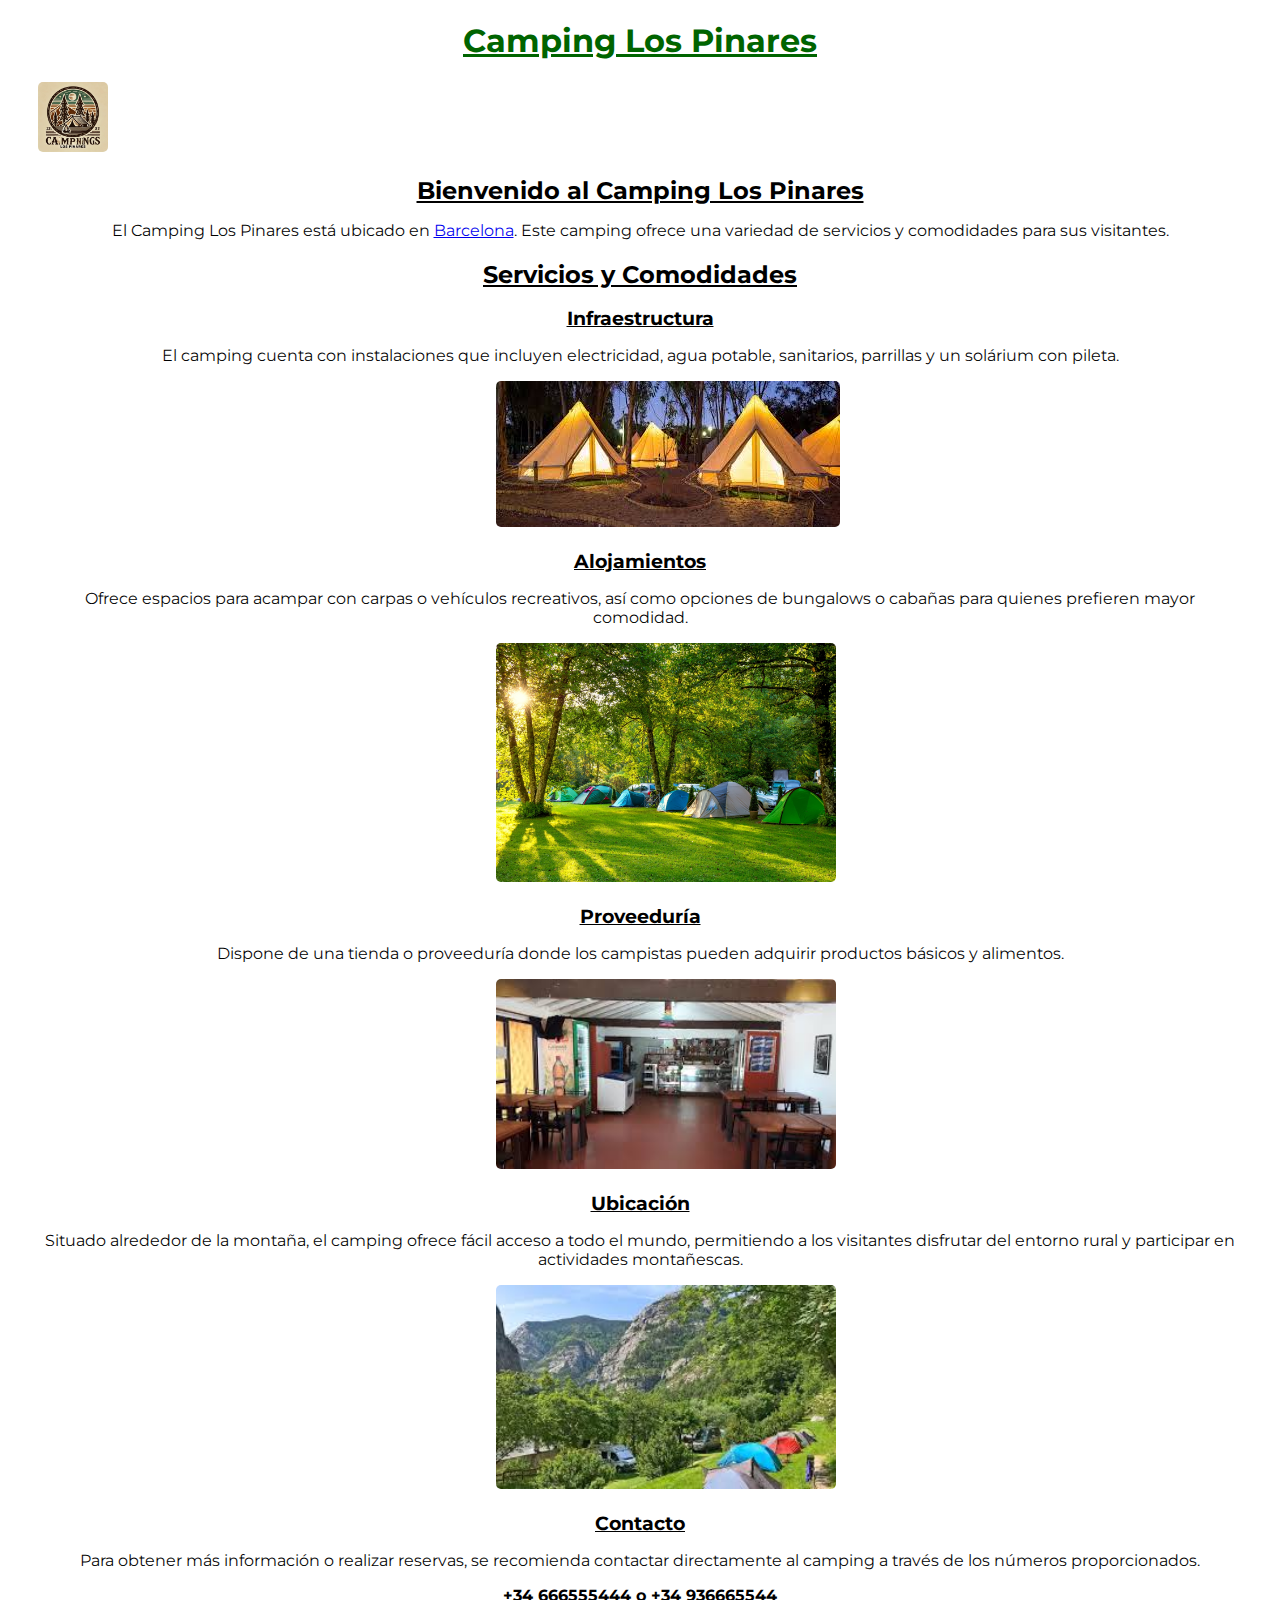
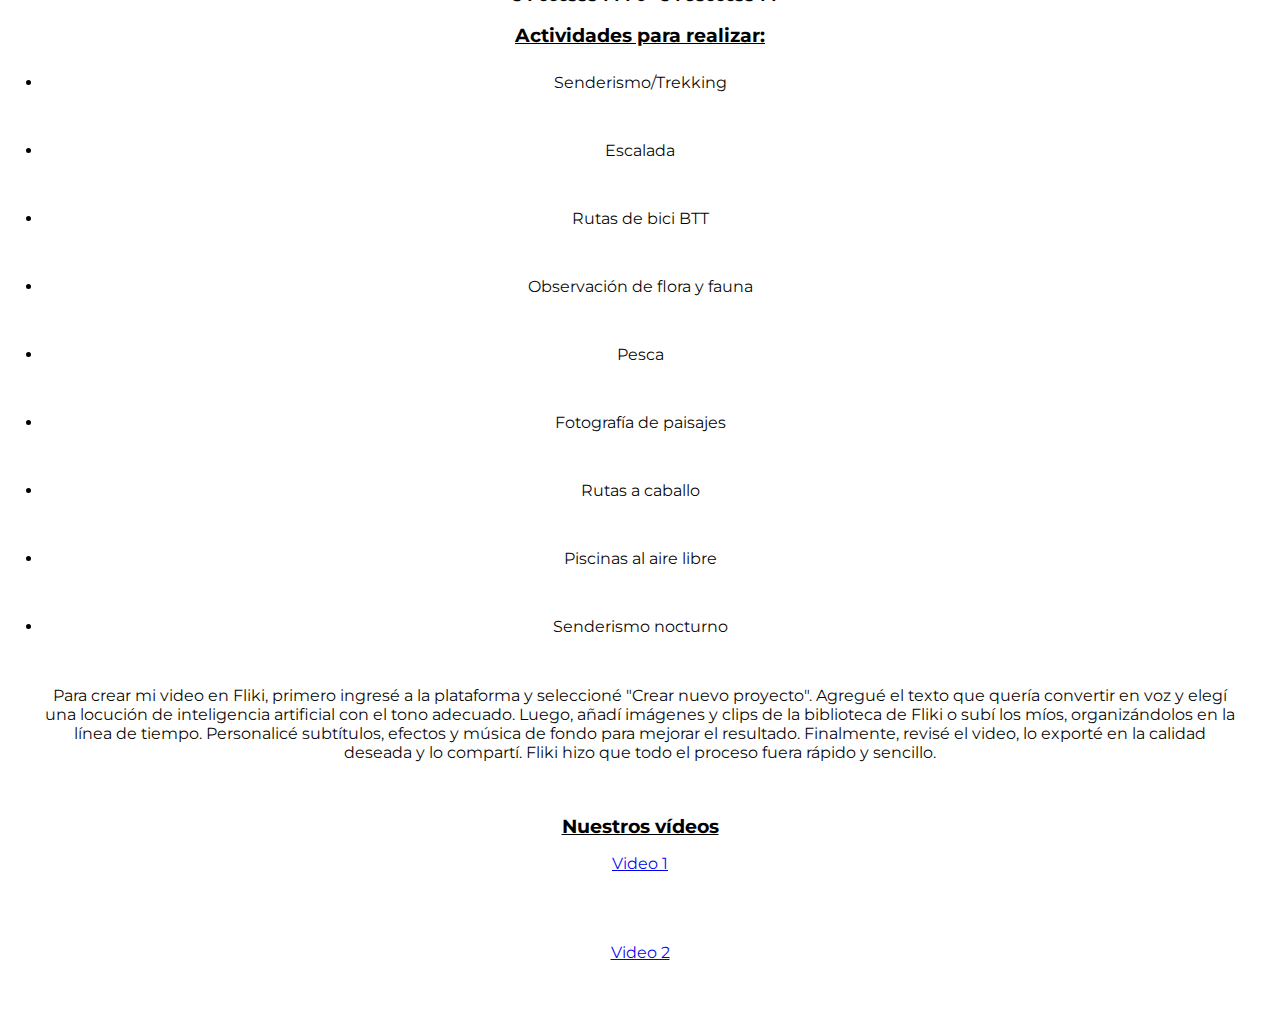
==== index.html @ 94fa78ee "Añadido CSS" ====
<!DOCTYPE html>
<html lang="es">

<head>
    <meta charset="UTF-8">
    <meta name="viewport" content="width=device-width, initial-scale=1.0">
    <link rel="stylesheet" href="./styles.css">
    <link rel="preconnect" href="https://fonts.googleapis.com">
    <link rel="preconnect" href="https://fonts.gstatic.com" crossorigin>
    <link href="https://fonts.googleapis.com/css2?family=Montserrat:ital,wght@0,100..900;1,100..900&family=Overpass:ital,wght@0,100..900;1,100..900&family=Rubik+Vinyl&display=swap" rel="stylesheet">
    <link rel="icon" type="image/vnd.microsoft.icon" href="favicon/tents-solid.svg">
    <title>Camping Los Pinares</title>
</head>

<body>

<div id="banner">

    <div>

        <div id="logo">

        <h1 id="titulo">Camping Los Pinares</h1>

        <div>

            <img src="./imgs/camping_los_pinares_logo.jpeg" alt="Logo Camping Los Pinares" width="70">

        </div>

    </div>

</div>

    <h2>Bienvenido al Camping Los Pinares</h2>

            <p> El Camping Los Pinares está ubicado en <a href="https://es.wikipedia.org/wiki/barcelona">Barcelona</a>. Este camping ofrece una variedad de servicios y comodidades para sus visitantes.</p>

    <h2>Servicios y Comodidades</h2>
        
        <h3>Infraestructura</h3> 
        
            <p>El camping cuenta con instalaciones que incluyen electricidad, agua potable, sanitarios, parrillas y un solárium con pileta.</p>

                <img src="imgs/infra.jpg">
        
        <h3>Alojamientos</h3> 
        
            <p>Ofrece espacios para acampar con carpas o vehículos recreativos, así como opciones de bungalows o cabañas para quienes prefieren mayor comodidad.</p>

                <img src="imgs/aloja.jpg" width="340">
        
        <h3>Proveeduría</h3> 
        
            <p>Dispone de una tienda o proveeduría donde los campistas pueden adquirir productos básicos y alimentos.</p>

                <img src="imgs/prov.jpg" width="340">
        
        <h3>Ubicación</h3>
        
            <p>Situado alrededor de la montaña, el camping ofrece fácil acceso a todo el mundo, permitiendo a los visitantes disfrutar del entorno rural y participar en actividades montañescas.</p>

                <img src="imgs/ubi.jpg" width="340">
        
        <h3>Contacto</h3>

            <p>Para obtener más información o realizar reservas, se recomienda contactar directamente al camping a través de los números proporcionados.</p>

            <p><strong>+34 666555444 o +34 936665544</p></strong>
    
    <h3>Actividades para realizar:</h3>

    <ul>
        <li>Senderismo/Trekking</li><br>

        <li>Escalada </li><br>

        <li>Rutas de bici BTT</li><br>

        <li>Observación de flora y fauna</li><br>
        
        <li>Pesca</li><br>

        <li>Fotografía de paisajes</li><br>

        <li>Rutas a caballo</li><br>

        <li>Piscinas al aire libre</li><br>

        <li> Senderismo nocturno</li><br>

    </ul>

    <p>Para crear mi video en Fliki, primero ingresé a la plataforma y seleccioné "Crear nuevo proyecto". Agregué el texto que quería convertir en voz y elegí una locución de inteligencia artificial con el tono adecuado. Luego, añadí imágenes y clips de la biblioteca de Fliki o subí los míos, organizándolos en la línea de tiempo. Personalicé subtítulos, efectos y música de fondo para mejorar el resultado. Finalmente, revisé el video, lo exporté en la calidad deseada y lo compartí. Fliki hizo que todo el proceso fuera rápido y sencillo.</p><br>

    <h3>Nuestros vídeos</h3>
    
    <p><a href="https://fje-my.sharepoint.com/personal/466530_joan23_fje_edu/_layouts/15/stream.aspx?id=%2Fpersonal%2F466530%5Fjoan23%5Ffje%5Fedu%2FDocuments%2FDatos%20adjuntos%2FVideoPinares2%20%E2%80%90%20Hecho%20con%20Clipchamp%2Emp4&ct=1739529695987&or=OWA%2DNT%2DMail&cid=b51bc510%2D56fe%2Da01d%2D24ad%2De1a317eb1d0b&ga=1&referrer=StreamWebApp%2EWeb&referrerScenario=AddressBarCopied%2Eview%2Ee48ea7fe%2D234b%2D41de%2D91e4%2D1e80d9d7e576">Video 1</a></p><br><br>

    <p><a href="https://fje-my.sharepoint.com/personal/443431_joan23_fje_edu/_layouts/15/stream.aspx?id=%2Fpersonal%2F443431%5Fjoan23%5Ffje%5Fedu%2FDocuments%2FAttachments%2F20250206%2D1237%2D11%2E3506205%2Emp4&referrer=StreamWebApp%2EWeb&referrerScenario=AddressBarCopied%2Eview%2Eb75e0682%2Db6e3%2D44ec%2Db2d2%2D1aa893b92a32">Video 2</a></p><br><br>

</body>
</html>
---- styles.css ----
* {
    font-family: "Montserrat", serif;
    font-optical-sizing: auto;
    font-weight: 375;
}

body{
    margin: 0px;
    padding-left: 3%;
    padding-right: 3%;
    
}

h1{
    font-weight: bolder;
    text-align: center;
    text-decoration-line: underline;
}

#titulo{
    color: darkgreen;
    font-weight: bold;
}

h2{
    font-weight: bolder;
    text-align: center;
    text-decoration-line: underline;
    margin-bottom: 1%;
}

h3{
    font-weight: bolder;
    text-align: center;
    text-decoration-line: underline;
    margin-bottom: 1%;
}

img{
    border-radius: 5px;
    margin-left: 38%;
}

#banner div{
    background-image: url('https://media.campsaround.com/mainweb/wp-content/uploads/elementor/thumbs/Camping-Guide-For-Beginners-Things-You-Must-Know-Before-You-Go-Camping-qba0ht61e1j66skcprk1o33vs0q6uao1vbtwalosq8.png');
    background-size: cover;
    
}

#logo div{
    margin-bottom: 1%;
    margin-right: 100%;
}

ul {
    padding: 0;
}

ul li {
    text-align: center;
    margin: 5px;
    padding: 10px;
    border-radius: 5px;
}


p{
    text-align: center;
}

strong{
    font-weight: bold;
}
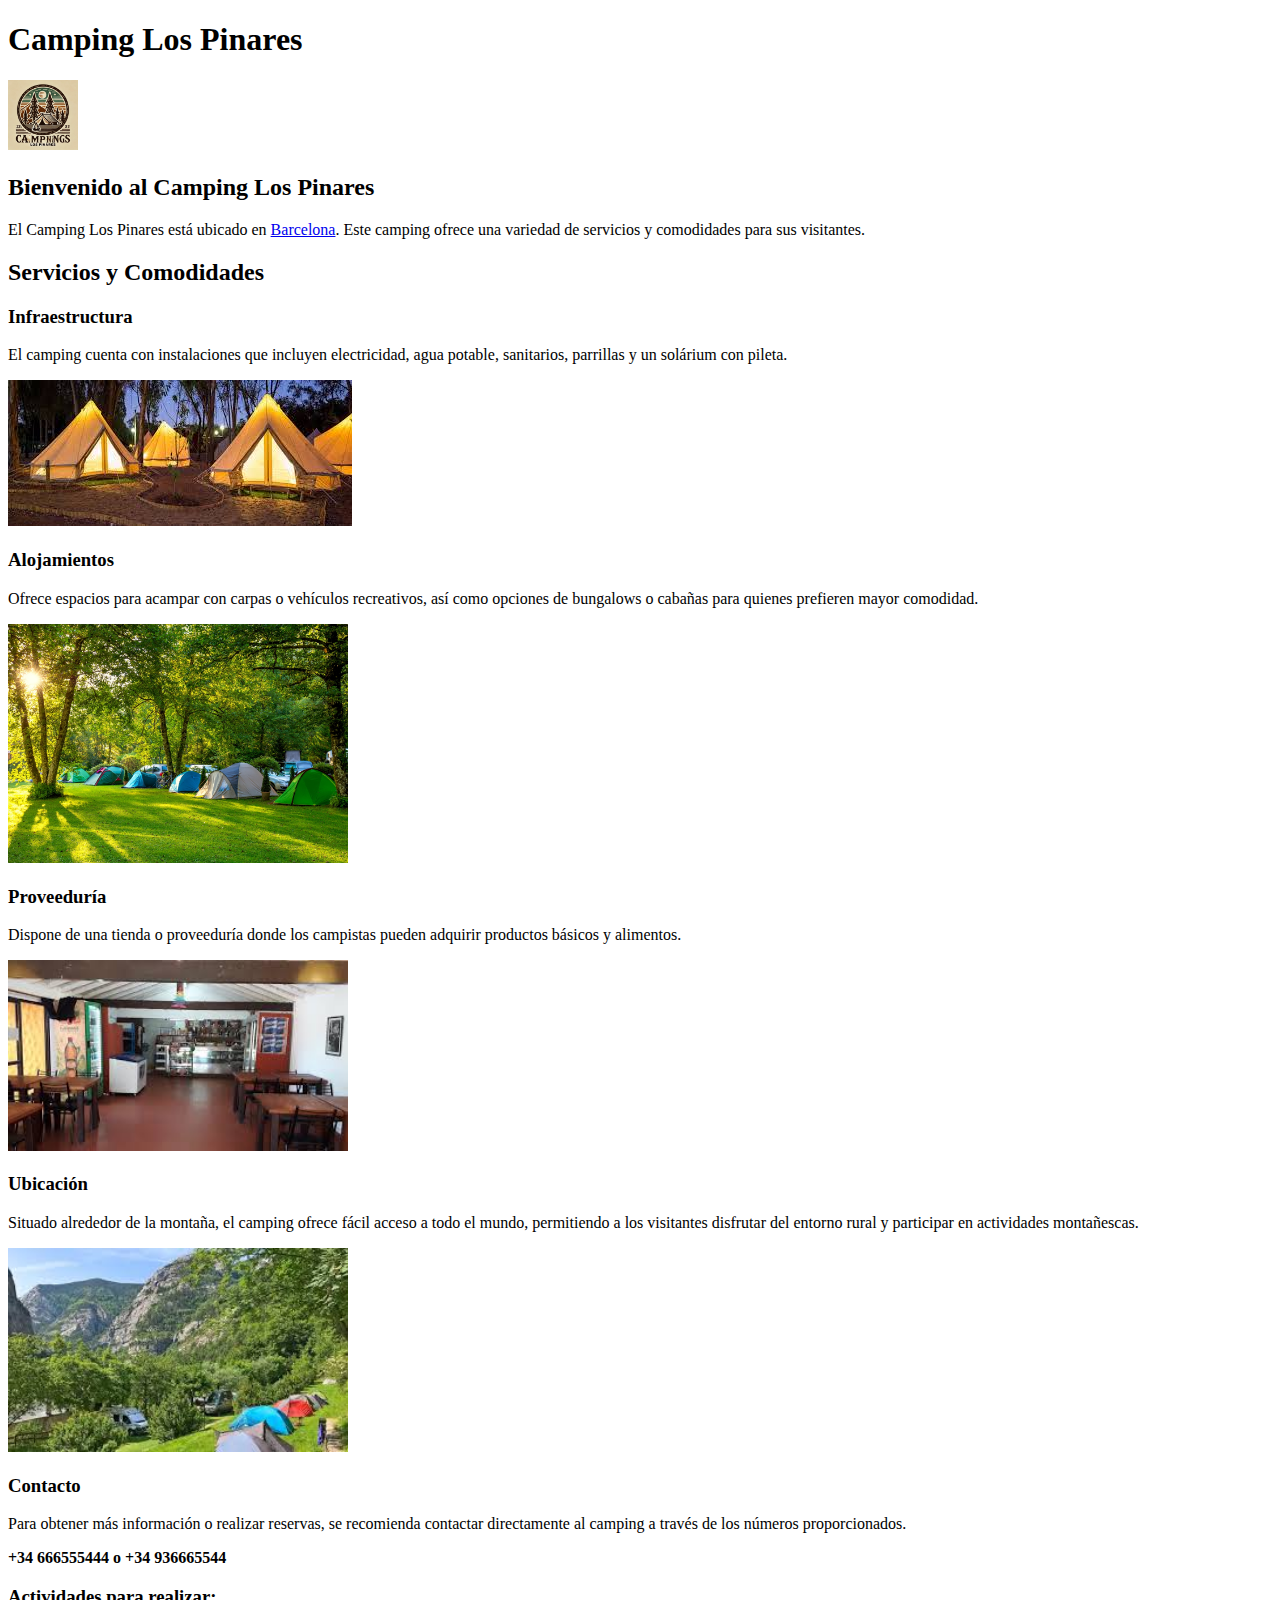
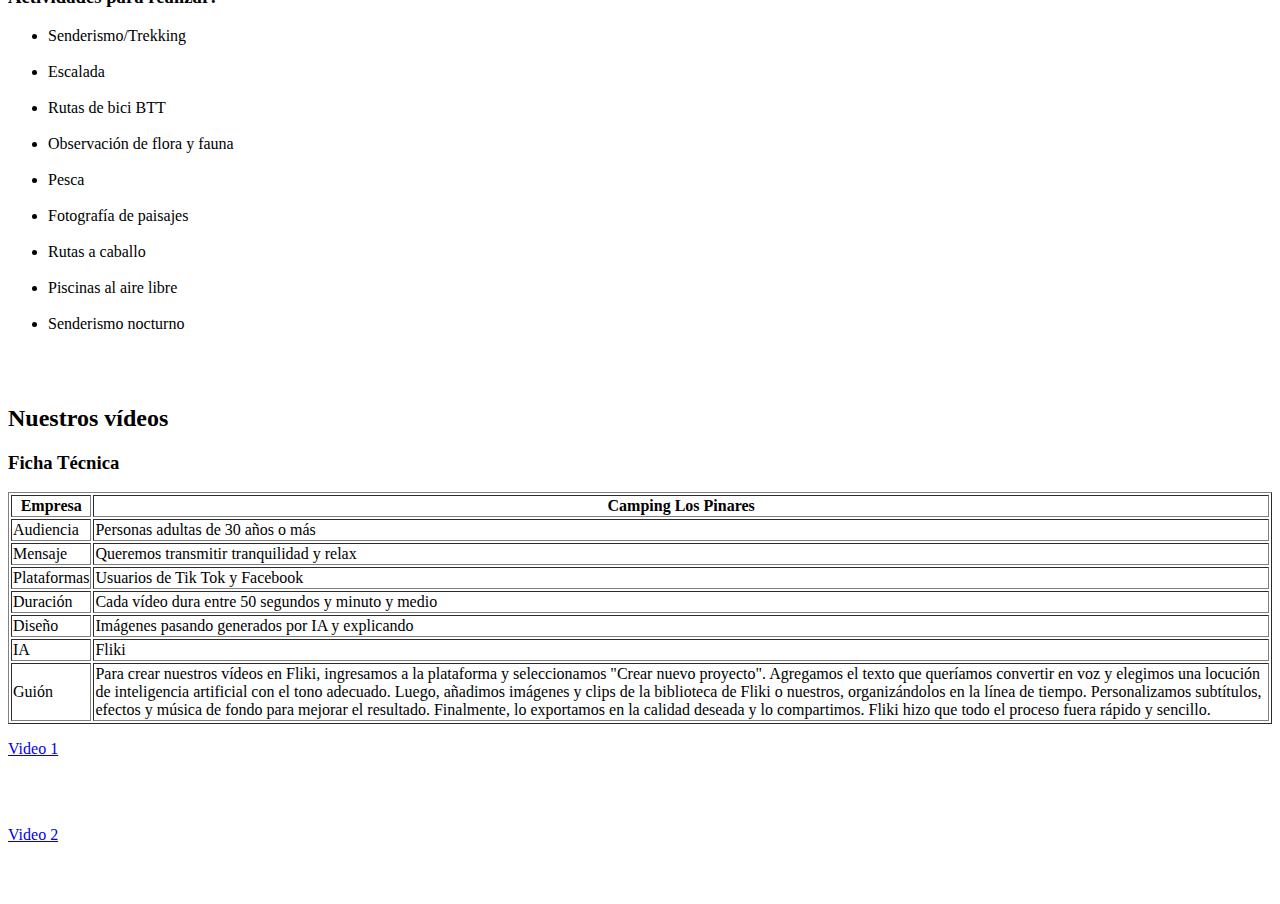
==== commit cefb6dd5: "Añadido ficha tecnica" ====
--- a/index.html
+++ b/index.html
@@ -4,7 +4,7 @@
 <head>
     <meta charset="UTF-8">
     <meta name="viewport" content="width=device-width, initial-scale=1.0">
-    <link rel="stylesheet" href="./styles.css">
+    <link rel="stylesheet" href="css/styles.css">
     <link rel="preconnect" href="https://fonts.googleapis.com">
     <link rel="preconnect" href="https://fonts.gstatic.com" crossorigin>
     <link href="https://fonts.googleapis.com/css2?family=Montserrat:ital,wght@0,100..900;1,100..900&family=Overpass:ital,wght@0,100..900;1,100..900&family=Rubik+Vinyl&display=swap" rel="stylesheet">
@@ -91,13 +91,60 @@
 
     </ul>
 
-    <p>Para crear mi video en Fliki, primero ingresé a la plataforma y seleccioné "Crear nuevo proyecto". Agregué el texto que quería convertir en voz y elegí una locución de inteligencia artificial con el tono adecuado. Luego, añadí imágenes y clips de la biblioteca de Fliki o subí los míos, organizándolos en la línea de tiempo. Personalicé subtítulos, efectos y música de fondo para mejorar el resultado. Finalmente, revisé el video, lo exporté en la calidad deseada y lo compartí. Fliki hizo que todo el proceso fuera rápido y sencillo.</p><br>
+    <br>
 
-    <h3>Nuestros vídeos</h3>
+    <h2>Nuestros vídeos</h2>
+
+        <h3>Ficha Técnica</h3>
+
+           
+            <table align="center" border="1">
+
+                <tr>
+                    <th class="columna1">Empresa</th>
+                    <th class="columna2">Camping Los Pinares</th>
+                </tr>
+
+                <tr>
+                    <td class="columna1">Audiencia</td>
+                    <td class="columna2">Personas adultas de 30 años o más</td>
+                </tr>
+
+                <tr>
+                    <td class="columna1">Mensaje</td>
+                    <td class="columna2">Queremos transmitir tranquilidad y relax</td>
+                </tr>
+
+                <tr>
+                    <td class="columna1">Plataformas</td>
+                    <td class="columna2">Usuarios de Tik Tok y Facebook</td>
+                </tr>
+
+                <tr>
+                    <td class="columna1">Duración</td>
+                    <td class="columna2">Cada vídeo dura entre 50 segundos y minuto y medio</td>
+                </tr>
+
+                <tr>
+                    <td class="columna1">Diseño</td>
+                    <td class="columna2">Imágenes pasando generados por IA y explicando</td>
+                </tr>
+
+                <tr>
+                    <td class="columna1">IA</td>
+                    <td class="columna2">Fliki</td>
+                </tr>
+
+                <tr>
+                    <td class="columna1">Guión</td>
+                    <td class="columna2">Para crear nuestros vídeos en Fliki, ingresamos a la plataforma y seleccionamos "Crear nuevo proyecto". Agregamos el texto que queríamos convertir en voz y elegimos una locución de inteligencia artificial con el tono adecuado. Luego, añadimos imágenes y clips de la biblioteca de Fliki o nuestros, organizándolos en la línea de tiempo. Personalizamos subtítulos, efectos y música de fondo para mejorar el resultado. Finalmente, lo exportamos en la calidad deseada y lo compartimos. Fliki hizo que todo el proceso fuera rápido y sencillo.</td>
+                </tr>
+
+            </table> 
     
-    <p><a href="https://fje-my.sharepoint.com/personal/466530_joan23_fje_edu/_layouts/15/stream.aspx?id=%2Fpersonal%2F466530%5Fjoan23%5Ffje%5Fedu%2FDocuments%2FDatos%20adjuntos%2FVideoPinares2%20%E2%80%90%20Hecho%20con%20Clipchamp%2Emp4&ct=1739529695987&or=OWA%2DNT%2DMail&cid=b51bc510%2D56fe%2Da01d%2D24ad%2De1a317eb1d0b&ga=1&referrer=StreamWebApp%2EWeb&referrerScenario=AddressBarCopied%2Eview%2Ee48ea7fe%2D234b%2D41de%2D91e4%2D1e80d9d7e576">Video 1</a></p><br><br>
+            <p><a href="https://fje-my.sharepoint.com/personal/466530_joan23_fje_edu/_layouts/15/stream.aspx?id=%2Fpersonal%2F466530%5Fjoan23%5Ffje%5Fedu%2FDocuments%2FDatos%20adjuntos%2FVideoPinares2%20%E2%80%90%20Hecho%20con%20Clipchamp%2Emp4&ct=1739529695987&or=OWA%2DNT%2DMail&cid=b51bc510%2D56fe%2Da01d%2D24ad%2De1a317eb1d0b&ga=1&referrer=StreamWebApp%2EWeb&referrerScenario=AddressBarCopied%2Eview%2Ee48ea7fe%2D234b%2D41de%2D91e4%2D1e80d9d7e576">Video 1</a></p><br><br>
 
-    <p><a href="https://fje-my.sharepoint.com/personal/443431_joan23_fje_edu/_layouts/15/stream.aspx?id=%2Fpersonal%2F443431%5Fjoan23%5Ffje%5Fedu%2FDocuments%2FAttachments%2F20250206%2D1237%2D11%2E3506205%2Emp4&referrer=StreamWebApp%2EWeb&referrerScenario=AddressBarCopied%2Eview%2Eb75e0682%2Db6e3%2D44ec%2Db2d2%2D1aa893b92a32">Video 2</a></p><br><br>
+            <p><a href="https://fje-my.sharepoint.com/personal/443431_joan23_fje_edu/_layouts/15/stream.aspx?id=%2Fpersonal%2F443431%5Fjoan23%5Ffje%5Fedu%2FDocuments%2FAttachments%2F20250206%2D1237%2D11%2E3506205%2Emp4&referrer=StreamWebApp%2EWeb&referrerScenario=AddressBarCopied%2Eview%2Eb75e0682%2Db6e3%2D44ec%2Db2d2%2D1aa893b92a32">Video 2</a></p><br><br>
 
 </body>
 </html>
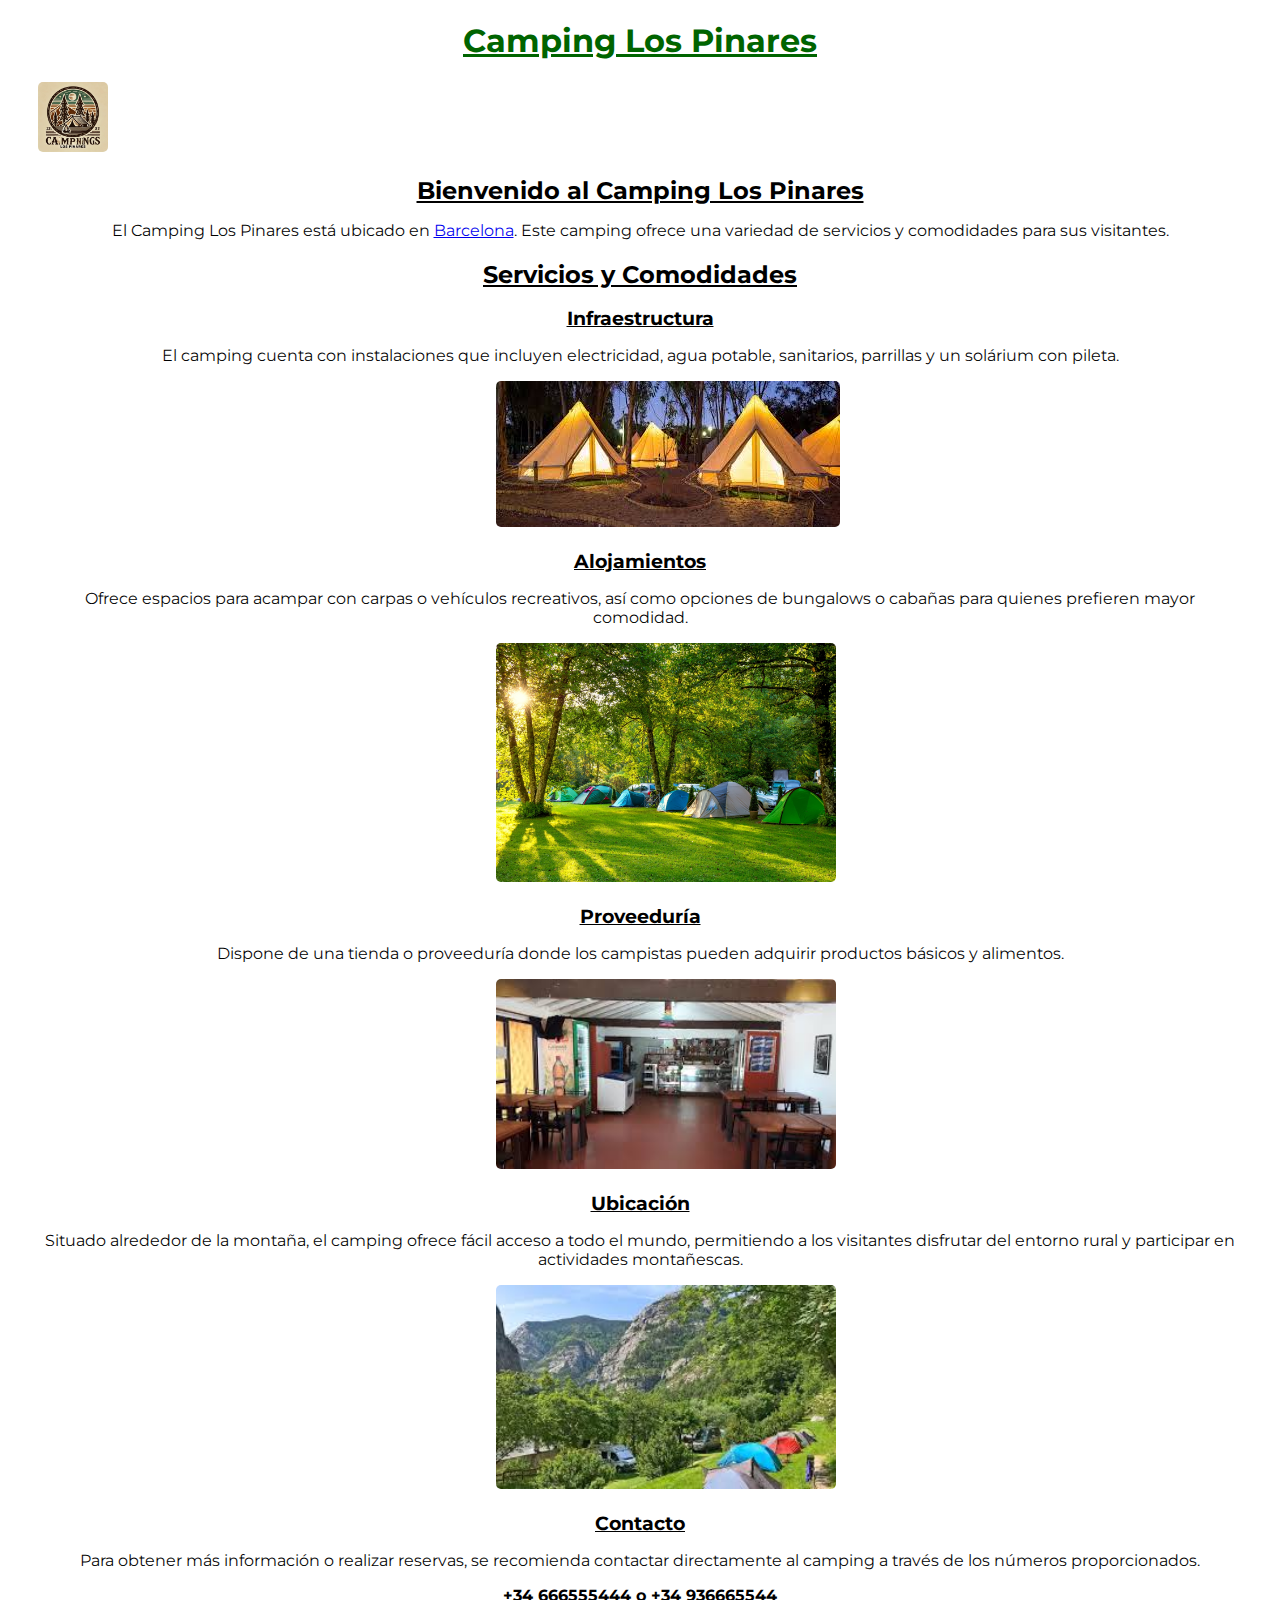
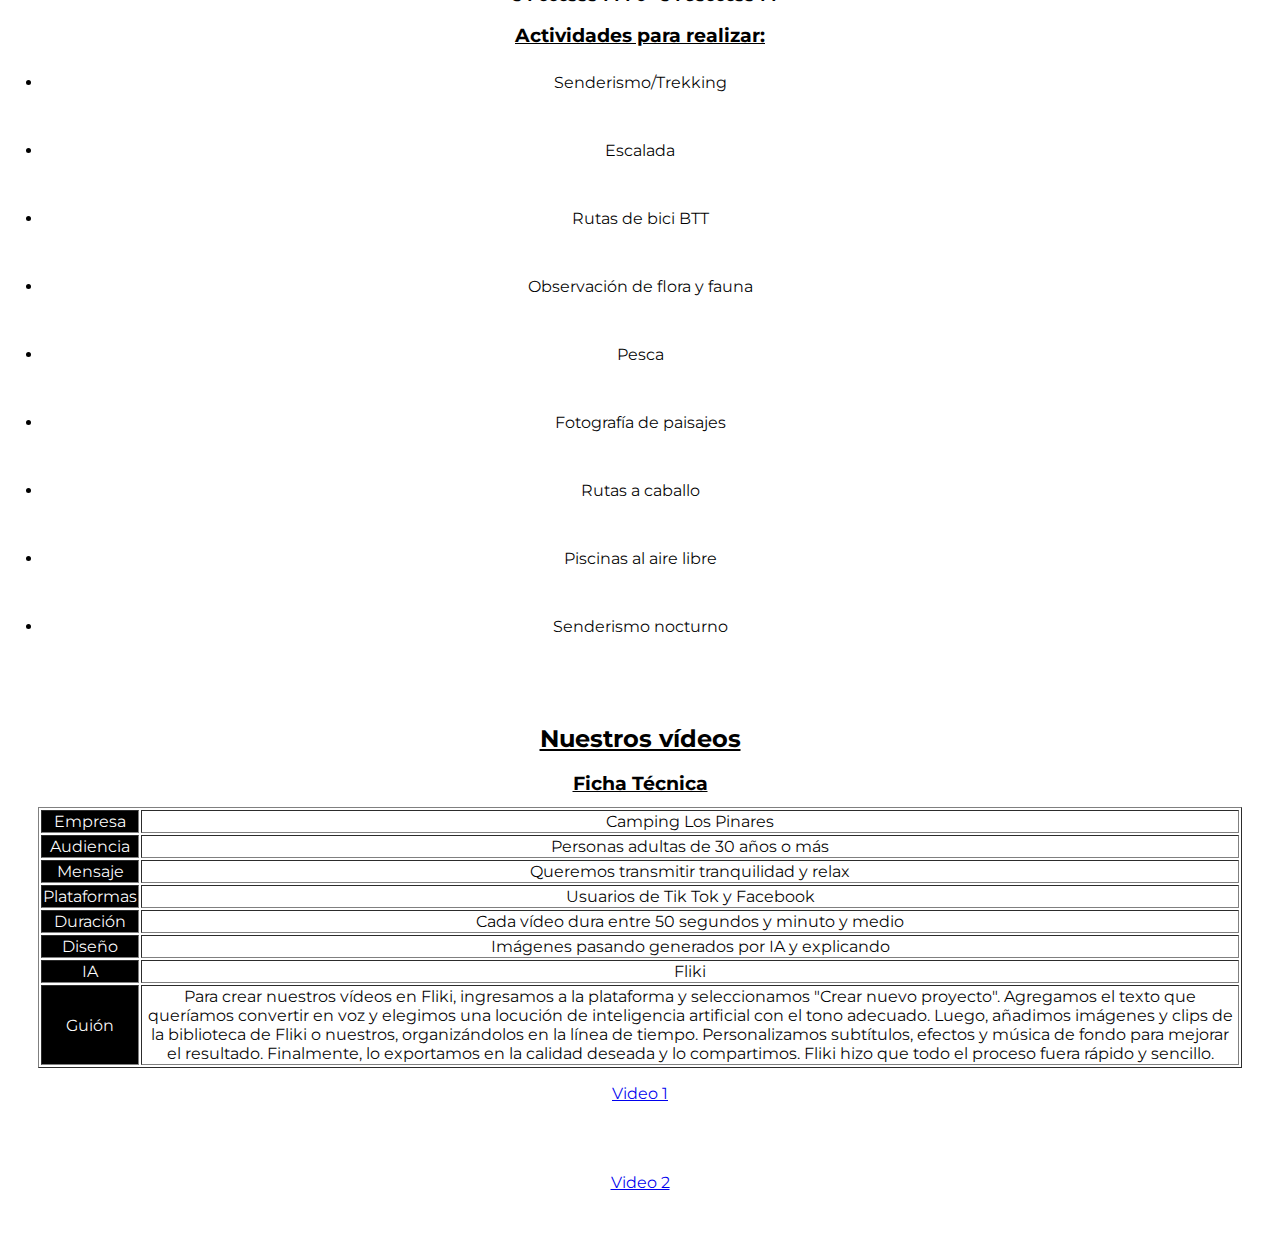
==== commit f23e0b11: "modificado enlace a css" ====
--- a/index.html
+++ b/index.html
@@ -4,7 +4,7 @@
 <head>
     <meta charset="UTF-8">
     <meta name="viewport" content="width=device-width, initial-scale=1.0">
-    <link rel="stylesheet" href="css/styles.css">
+    <link rel="stylesheet" href="./styles.css">
     <link rel="preconnect" href="https://fonts.googleapis.com">
     <link rel="preconnect" href="https://fonts.gstatic.com" crossorigin>
     <link href="https://fonts.googleapis.com/css2?family=Montserrat:ital,wght@0,100..900;1,100..900&family=Overpass:ital,wght@0,100..900;1,100..900&family=Rubik+Vinyl&display=swap" rel="stylesheet">
--- a/styles.css
+++ b/styles.css
@@ -0,0 +1,92 @@
+* {
+    font-family: "Montserrat", serif;
+    font-optical-sizing: auto;
+    font-weight: 375;
+}
+
+body{
+    margin: 0px;
+    padding-left: 3%;
+    padding-right: 3%;
+    
+}
+
+h1{
+    font-weight: bolder;
+    text-align: center;
+    text-decoration-line: underline;
+}
+
+#titulo{
+    color: darkgreen;
+    font-weight: bold;
+}
+
+h2{
+    font-weight: bolder;
+    text-align: center;
+    text-decoration-line: underline;
+    margin-bottom: 1%;
+}
+
+h3{
+    font-weight: bolder;
+    text-align: center;
+    text-decoration-line: underline;
+    margin-bottom: 1%;
+}
+
+img{
+    border-radius: 5px;
+    margin-left: 38%;
+}
+
+#banner div{
+    background-image: url('https://media.campsaround.com/mainweb/wp-content/uploads/elementor/thumbs/Camping-Guide-For-Beginners-Things-You-Must-Know-Before-You-Go-Camping-qba0ht61e1j66skcprk1o33vs0q6uao1vbtwalosq8.png');
+    background-size: cover;
+    
+}
+
+#logo div{
+    margin-bottom: 1%;
+    margin-right: 100%;
+}
+
+ul {
+    padding: 0;
+}
+
+ul li {
+    text-align: center;
+    margin: 5px;
+    padding: 10px;
+    border-radius: 5px;
+}
+
+
+p{
+    text-align: center;
+}
+
+strong{
+    font-weight: bold;
+}
+
+table{
+    color: white;
+}
+
+th, td{
+    color: black;
+}
+
+.columna1{
+    background-color: black;
+    color: white;
+    text-align: center;
+}
+
+.columna2{
+    color: black;
+    text-align: center;
+}
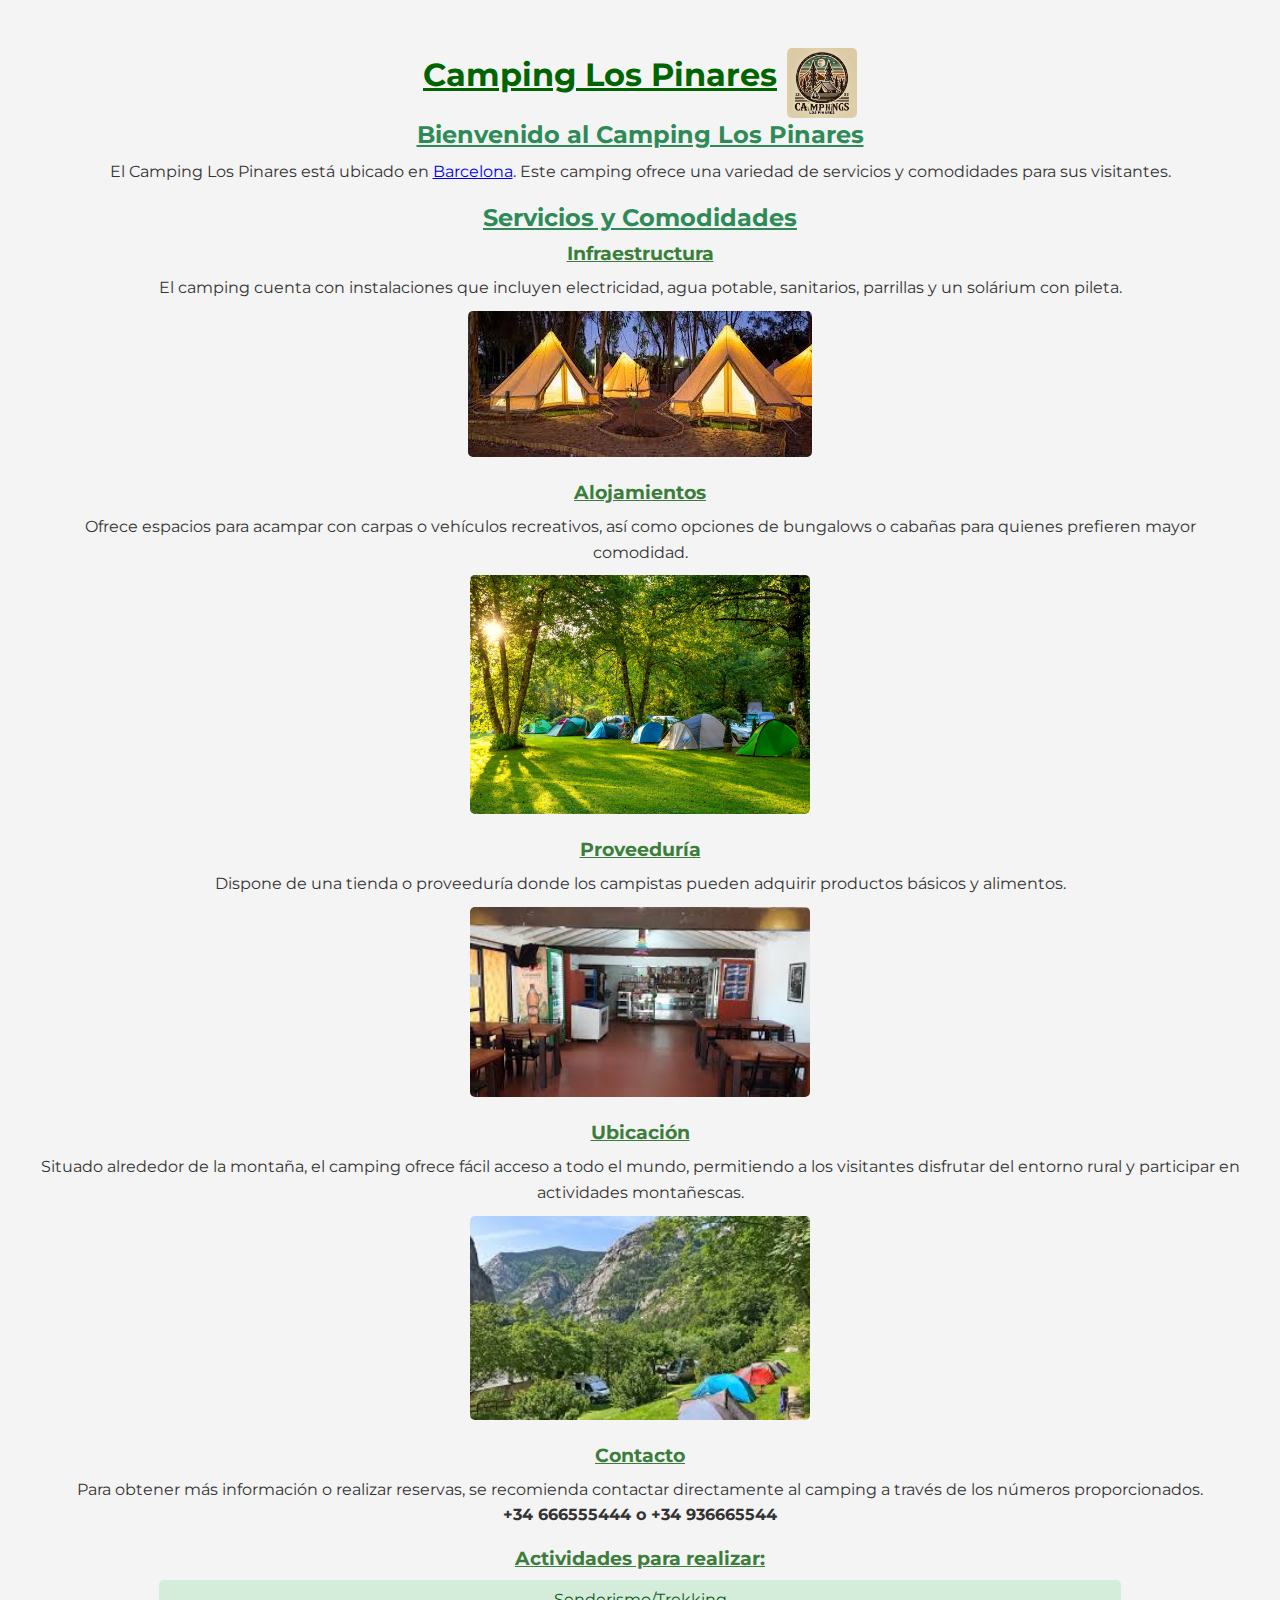
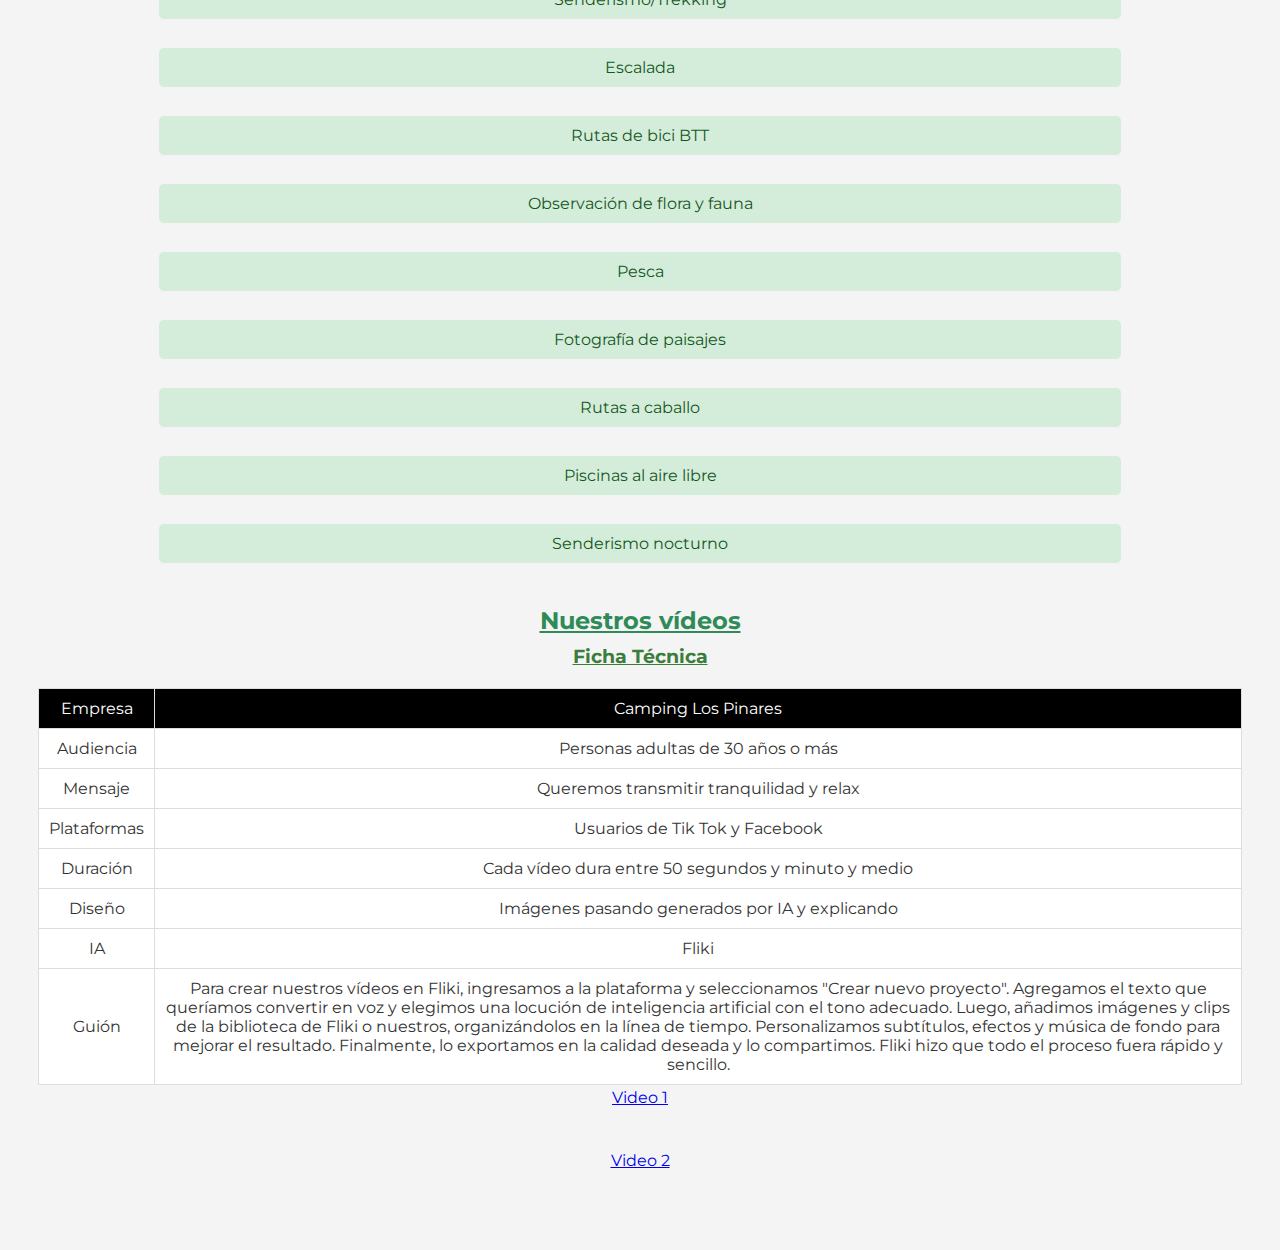
==== commit 53647218: "Formato final" ====
--- a/index.html
+++ b/index.html
@@ -34,7 +34,7 @@
 
     <h2>Bienvenido al Camping Los Pinares</h2>
 
-            <p> El Camping Los Pinares está ubicado en <a href="https://es.wikipedia.org/wiki/barcelona">Barcelona</a>. Este camping ofrece una variedad de servicios y comodidades para sus visitantes.</p>
+            <p> El Camping Los Pinares está ubicado en <a href="https://es.wikipedia.org/wiki/barcelona">Barcelona</a>. Este camping ofrece una variedad de servicios y comodidades para sus visitantes.</p><br>
 
     <h2>Servicios y Comodidades</h2>
         
@@ -66,7 +66,7 @@
 
             <p>Para obtener más información o realizar reservas, se recomienda contactar directamente al camping a través de los números proporcionados.</p>
 
-            <p><strong>+34 666555444 o +34 936665544</p></strong>
+            <p><strong>+34 666555444 o +34 936665544</p></strong><br>
     
     <h3>Actividades para realizar:</h3>
 
--- a/styles.css
+++ b/styles.css
@@ -1,92 +1,90 @@
 * {
-    font-family: "Montserrat", serif;
-    font-optical-sizing: auto;
-    font-weight: 375;
+    font-family: "Montserrat", sans-serif;
+    font-weight: 400;
+    margin: 0;
+    padding: 0;
+    box-sizing: border-box;
 }
 
-body{
-    margin: 0px;
-    padding-left: 3%;
-    padding-right: 3%;
-    
+body {
+    margin: 0;
+    padding: 3%;
+    background-color: #f4f4f4;
+    color: #333;
 }
 
-h1{
-    font-weight: bolder;
+h1, h2, h3 {
+    font-weight: bold;
     text-align: center;
-    text-decoration-line: underline;
+    text-decoration: underline;
+    margin-bottom: 10px;
 }
 
-#titulo{
+h1 {
     color: darkgreen;
+}
+
+h2 {
+    color: #2e8b57;
+}
+
+h3 {
+    color: #3b7d3b;
+}
+
+img {
+    border-radius: 5px;
+    display: block;
+    margin: 10px auto;
+    max-width: 100%;
+    margin-bottom: 2%;
+}
+
+#logo {
+    display: flex;
+    align-items: center;
+    justify-content: center;
+    gap: 10px;
+}
+
+ul {
+    list-style: none;
+    padding: 0;
+    text-align: center;
+}
+
+ul li {
+    background: #d4edda;
+    color: #155724;
+    padding: 10px;
+    margin: 5px auto;
+    border-radius: 5px;
+    width: 80%;
+}
+
+p {
+    text-align: center;
+    line-height: 1.6;
+}
+
+strong {
     font-weight: bold;
 }
 
-h2{
-    font-weight: bolder;
-    text-align: center;
-    text-decoration-line: underline;
-    margin-bottom: 1%;
+table {
+    width: 100%;
+    border-collapse: collapse;
+    margin-top: 20px;
+    background: #fff;
 }
 
-h3{
-    font-weight: bolder;
-    text-align: center;
-    text-decoration-line: underline;
-    margin-bottom: 1%;
-}
-
-img{
-    border-radius: 5px;
-    margin-left: 38%;
-}
-
-#banner div{
-    background-image: url('https://media.campsaround.com/mainweb/wp-content/uploads/elementor/thumbs/Camping-Guide-For-Beginners-Things-You-Must-Know-Before-You-Go-Camping-qba0ht61e1j66skcprk1o33vs0q6uao1vbtwalosq8.png');
-    background-size: cover;
-    
-}
-
-#logo div{
-    margin-bottom: 1%;
-    margin-right: 100%;
-}
-
-ul {
-    padding: 0;
-}
-
-ul li {
-    text-align: center;
-    margin: 5px;
+th, td {
+    border: 1px solid #ddd;
     padding: 10px;
-    border-radius: 5px;
-}
-
-
-p{
     text-align: center;
 }
 
-strong{
-    font-weight: bold;
-}
-
-table{
+th {
+    background: black;
     color: white;
-}
-
-th, td{
-    color: black;
-}
-
-.columna1{
-    background-color: black;
-    color: white;
-    text-align: center;
-}
-
-.columna2{
-    color: black;
-    text-align: center;
-}
+}